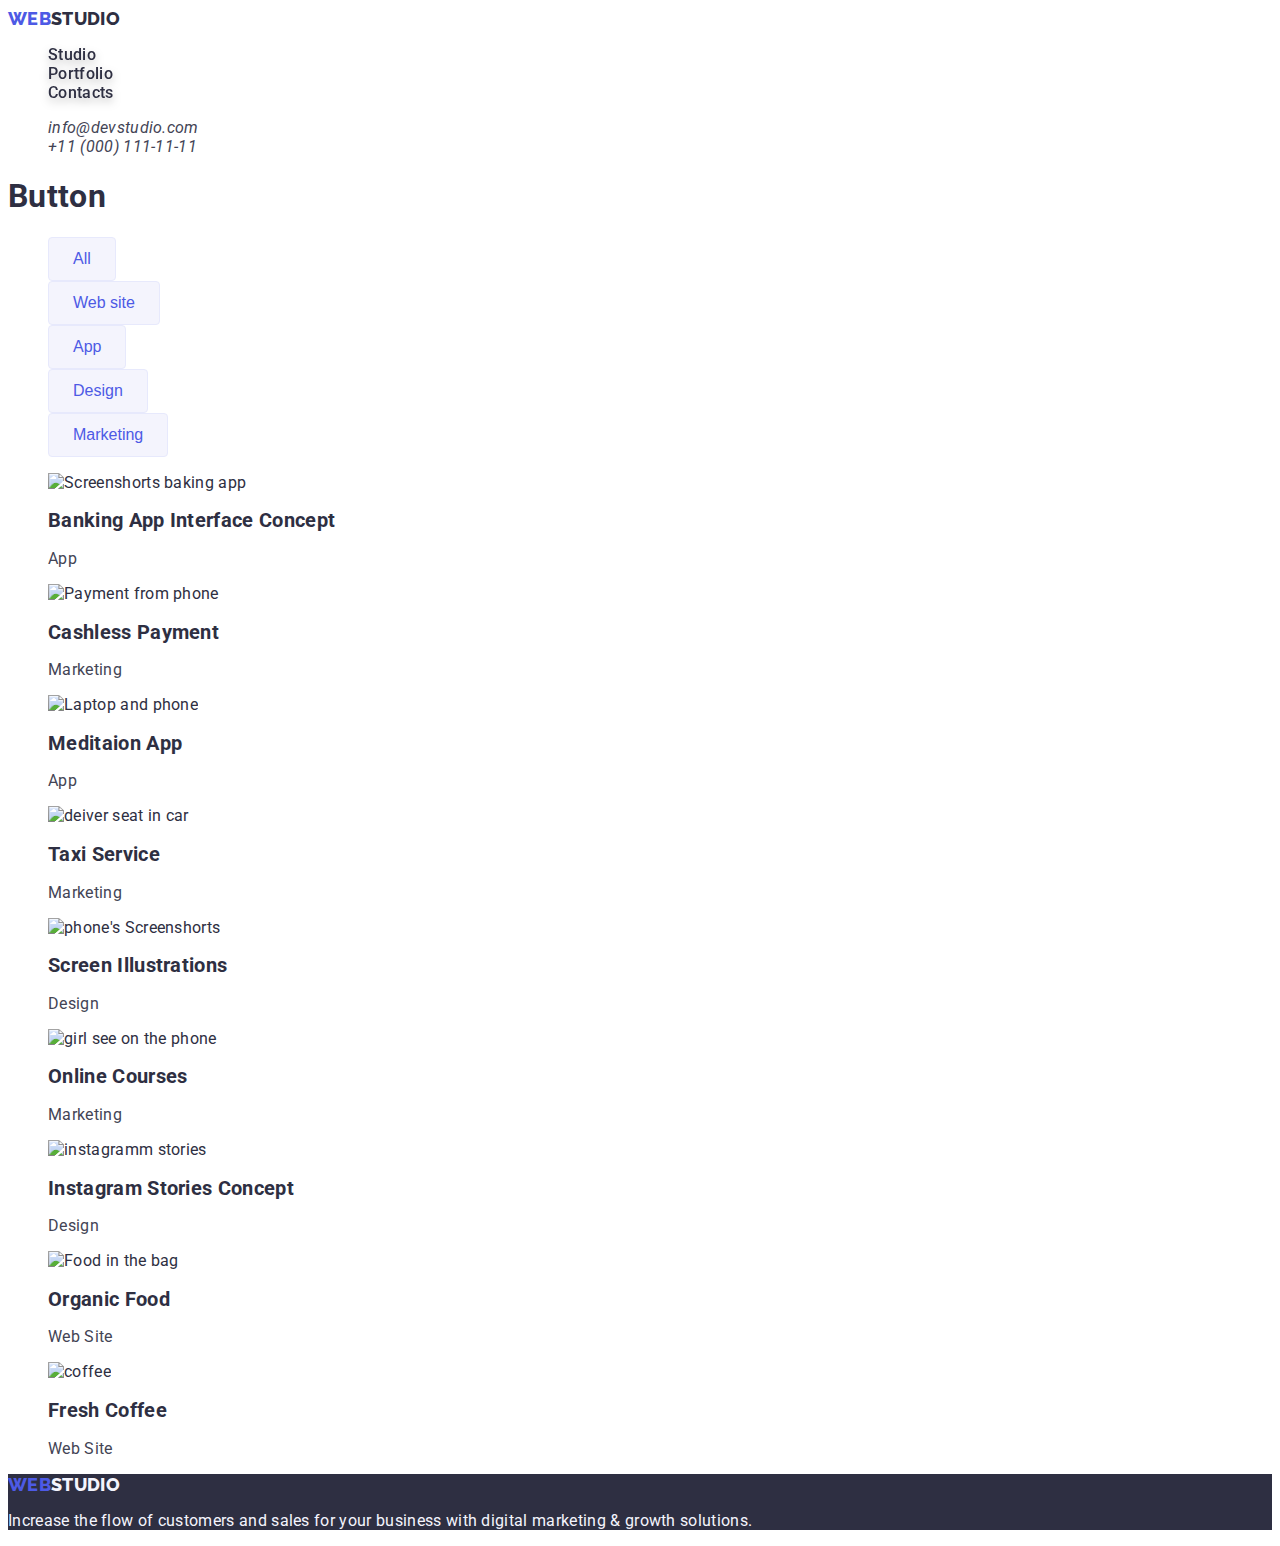
==== portfolio.html @ 407af55c "Update portfolio.html" ====
<!DOCTYPE html>
<html lang="en">
<head>
    <meta charset="UTF-8">
    <meta http-equiv="X-UA-Compatible" content="IE=edge">
    <meta name="viewport" content="width=device-width, initial-scale=1.0">
    <title>Portfolio</title>
    <link rel="stylesheet" href="./css/styles.css">
    <link rel="preconnect" href="https://fonts.googleapis.com">
<link rel="preconnect" href="https://fonts.gstatic.com" crossorigin>
<link href="https://fonts.googleapis.com/css2?family=Raleway:wght@800&family=Roboto:wght@400;500;700;900&display=swap" rel="stylesheet">
</head>
<body>
    <header  class="header">
        <nav class="head-nav">
            <a class="head-logo" href="./index.html"><span class="logo-web">Web</span><span class="logo-studio">Studio</span></a>
            <ul class="list-decoration">
                <li class="head-item"><a class="head-link" href="">Studio</a></li>
                <li class="head-item"><a class="head-link" href="">Portfolio</a></li>
                <li class="head-item"><a class="head-link" href="">Contacts</a></li>
            </ul>
        </nav>
        <address>
            <ul class="list-decoration">
                <li><a class="head-address" href="mailto:info@devstudio.com">info@devstudio.com</a></li>
                <li><a class="head-address" href="tel:+110001111111">+11 (000) 111-11-11</a></li>
            </ul>
        </address>
    </header>

    <main>
    <section>
        <h1>Button</h1>
        <ul class="list-decoration">
            <li>
                <button class="button-portfolio" type="button">All</button>
            </li>
            <li>
                <button class="button-portfolio" type="button">Web site</button>
            </li>
            <li>
                <button class="button-portfolio" type="button">App</button>
            </li>
            <li>
                <button class="button-portfolio" type="button">Design</button>
            </li>
            <li>
                <button class="button-portfolio" type="button">Marketing</button>
            </li>
        </ul>
    </section>

    <section>
        <ul class="list-decoration">
            <li>
                <img src="./images/Card-1.jpg" alt="Screenshorts baking app" width="360">
                <h2 class="name-app">Banking App Interface Concept</h2>
                <p class="item-app">App</p>
            </li>
            <li>
                <img src="./images/Card-2.jpg" alt="Payment from phone" width="360">
                <h2 class="name-app">Cashless Payment</h2>
                <p class="item-app">Marketing</p>
            </li>
            <li>
                <img src="./images/Card-3.jpg" alt="Laptop and phone" width="360">
                <h2 class="name-app">Meditaion App</h2>
                <p class="item-app">App</p>
            </li>
            <li>
                <img src="./images/Card-4.jpg" alt="deiver seat in car" width="360">
                <h2 class="name-app">Taxi Service</h2>
                <p class="item-app">Marketing</p>
            </li>
            <li>
                <img src="./images/Card-5.jpg" alt="phone's Screenshorts" width="360">
                <h2 class="name-app">Screen Illustrations</h2>
                <p class="item-app">Design</p>
            </li>
            <li>
                <img src="./images/Card-6.jpg" alt="girl see on the phone" width="360">
                <h2 class="name-app">Online Courses</h2>
                <p class="item-app">Marketing</p>
            </li>
            <li>
                <img src="./images/Card-7.jpg" alt="instagramm stories" width="360">
                <h2 class="name-app">Instagram Stories Concept</h2>
                <p class="item-app">Design</p>
            </li>
            <li>
                <img src="./images/Card-8.jpg" alt="Food in the bag" width="360">
                <h2 class="name-app">Organic Food</h2>
                <p class="item-app">Web Site</p>
            </li>
            <li>
                <img src="./images/Card-9.jpg" alt="coffee" width="360">
                <h2 class="name-app">Fresh Coffee</h2>
                <p class="item-app">Web Site</p>
            </li>
        </ul>
    </section>
    </main>

<footer class="footer">
        <a href="./index.html" class="head-logo" ><span class="logo-web">Web</span><span class="logo-studio studio">Studio</span></a>
        <p class="text-footer">Increase the flow of customers and sales for your business with digital marketing & growth solutions.</p> 
    </footer>
</body>
</html>
---- css/styles.css ----
body {
    font-family: 'Roboto', sans-serif;
    color: var(--main-color);
    letter-spacing: 0.02em;

}
.list-decoration {
    list-style: none;
}

:root {
    --main-color: #2E2F42;
    --text-color: #434455;
    --background-color: #4D5AE5;
    --button-color: #FFFFFF; 
    --lofo-footer: #F4F4FD;
    --button-border: #E7E9FC;
}


/* header*/

.logo-web {
    font-family: 'Raleway', sans-serif;
    font-weight: 800;
    font-size: 18px;
    line-height: 0,03em;
    color: var(--background-color);
    text-transform: uppercase;
}

.logo-studio {
    font-family: 'Raleway', sans-serif;
    font-weight: 800;
    font-size: 18px;
    line-height: 0,03em;
    color: var(--main-color);
    text-transform: uppercase;
}

.studio {
    color: var(--lofo-footer);
}

.head-logo {
    text-decoration: none;
}

.head-link {
    text-decoration: none;
    font-weight: 500;
    font-size: 16px;
    line-height: 0,04;
    color: var(--main-color);
    filter: drop-shadow(0px 4px 4px rgba(0, 0, 0, 0.25));
}

.head-link:hover,.head-link:focus{
    color: var(--background-color);
}


.head-address {
    text-decoration: none;
    font-size: 16px;
    line-height: 0,06em;
    color:var(--text-color);
}

.head-address:hover,.head-address:focus {
    color: var(--background-color);
}

/* section1 */

.hero{
    background-color: var(--main-color);
}

.main-title {
    letter-spacing: 0.08em;
    color: var(--button-color);
    font-size: 56px;
}

.btn-main {
    background-color: var(--background-color);
    box-shadow: 0px 4px 4px rgba(0, 0, 0, 0.15);
    border-radius: 4px;
    color: var(--button-color);
    line-height: 0,04em;
    font-size: 16px;
    letter-spacing: 0.04em;
    padding: 16px 32px;
}

.btn-main:hover,.btn-main:focus {
    box-shadow: 0px 1px 6px rgba(46, 47, 66, 0.08),
    0px 1px 1px rgba(46, 47, 66, 0.16), 
    0px 2px 1px rgba(46, 47, 66, 0.08);
    cursor: pointer;
}

/* Section2 */

.benefits-head {
    font-size: 20px;
    line-height: 0,04em;
    color: var(--main-color);
}

.benefits-description {
    font-size: 16px;
    line-height: 0,06em;
    color: var(--text-color);
}

/* Section3 */

.head-description {
    font-size: 36px;
    line-height: 0,05em;
    text-transform: capitalize;
    color: var(--main-color);
}

/* Section4 */


.item-name {
    font-size: 20px;
    line-height: 0,04em;
    color: var(--main-color);
}

.item-position {
    font-size: 16px;
    line-height: 0,06em;
    color: var(--text-color);
}

/* footer */

.footer {
    background-color: #2E2F42;
}

.text-footer {
    font-size: 16px;
    line-height: 0,06;
    color: var(--lofo-footer);
}

/* portfolio Button */

.button-portfolio {
    background-color: var(--lofo-footer);
    border: 1px solid var(--button-border);
    border-radius: 4px;
    font-size: 16px;
    line-height: 0,04em;
    color: var(--background-color);
    padding: 12px 24px;
}

.button-portfolio:hover,.button-portfolio:focus{
    background-color: var(--background-color);
    box-shadow: 0px 3px 1px rgba(0, 0, 0, 0.1), 0px 2px 1px 
    rgba(0, 0, 0, 0.08), 0px 2px 2px rgba(0, 0, 0, 0.12);
    color: var(--button-color);
    cursor: pointer;
}

/* portfolio item */

.name-app {
    font-size: 20px;
    line-height: 0,04em;
    color: var(--main-color);
}

.item-app {
    font-size: 16px;
    line-height: 0,06em;
    color: var(--text-color);
}
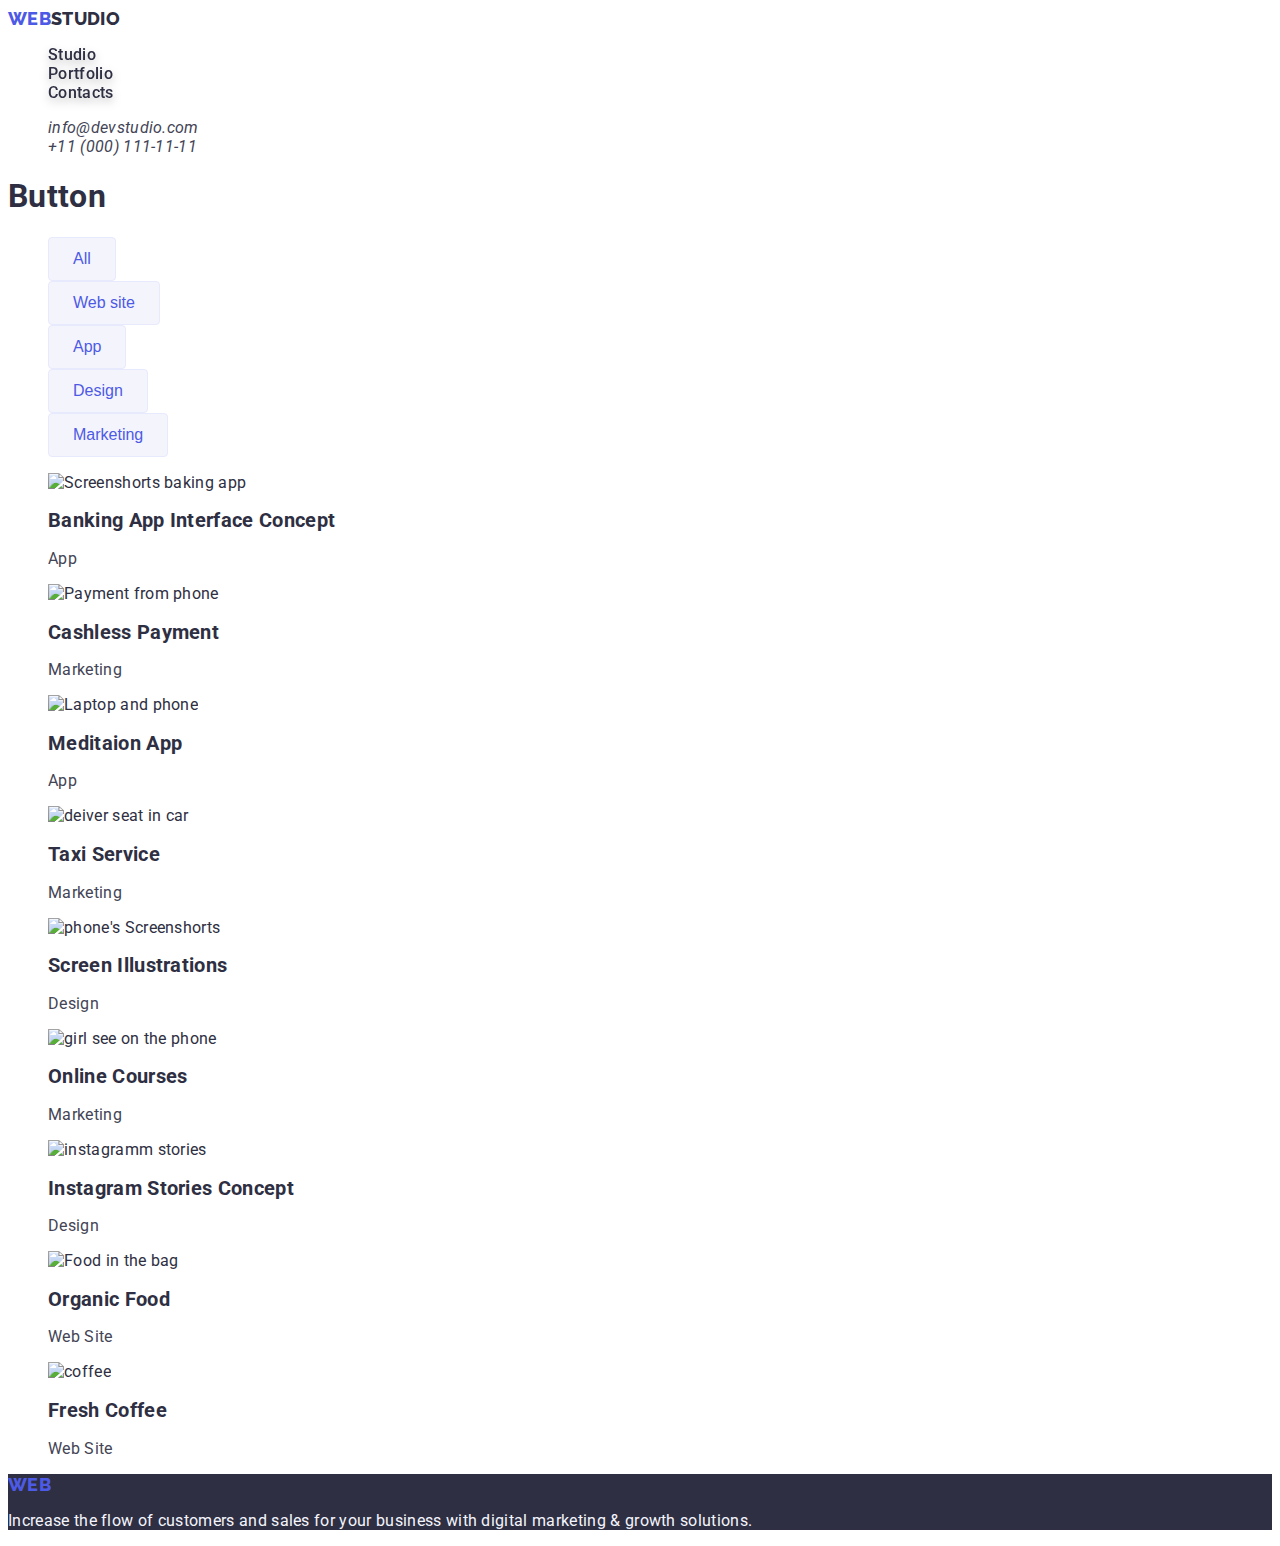
==== commit 4929e135: "Merge branch 'main' of https://github.com/kizketrin/goit-markup-hw-03" ====
--- a/portfolio.html
+++ b/portfolio.html
@@ -102,7 +102,7 @@
     </main>
 
 <footer class="footer">
-        <a href="./index.html" class="head-logo" ><span class="logo-web">Web</span><span class="logo-studio studio">Studio</span></a>
+        <a href="./index.html" class="head-logo" ><span class="logo-web">Web</span><span class="logo-studio">Studio</span></a>
         <p class="text-footer">Increase the flow of customers and sales for your business with digital marketing & growth solutions.</p> 
     </footer>
 </body>
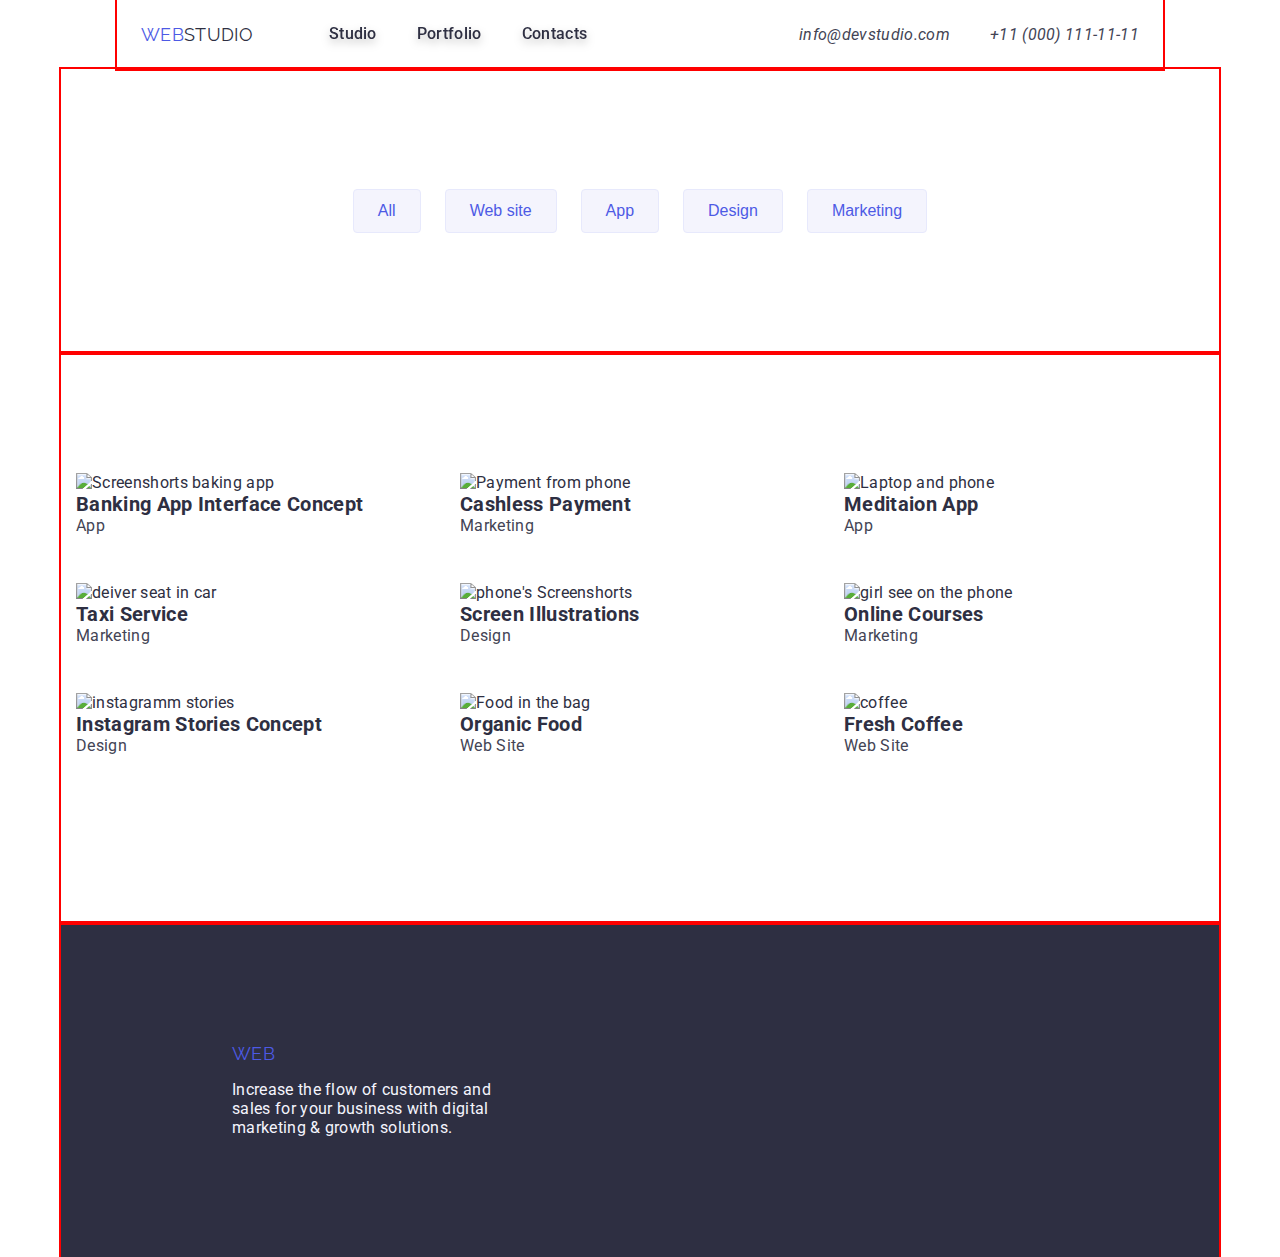
==== commit 09ca5938: "update" ====
--- a/portfolio.html
+++ b/portfolio.html
@@ -12,26 +12,28 @@
 </head>
 <body>
     <header  class="header">
+        <div class="container head-container">
         <nav class="head-nav">
             <a class="head-logo" href="./index.html"><span class="logo-web">Web</span><span class="logo-studio">Studio</span></a>
-            <ul class="list-decoration">
-                <li class="head-item"><a class="head-link" href="">Studio</a></li>
-                <li class="head-item"><a class="head-link" href="">Portfolio</a></li>
-                <li class="head-item"><a class="head-link" href="">Contacts</a></li>
+            <ul class="list-decoration head-list">
+                <li class="head-item"><a class="head-link link" href="">Studio</a></li>
+                <li class="head-item"><a class="head-link link" href="">Portfolio</a></li>
+                <li class="head-item"><a class="head-link link" href="">Contacts</a></li>
             </ul>
         </nav>
-        <address>
-            <ul class="list-decoration">
+        <address class="address">
+            <ul class="list-decoration head-list">
                 <li><a class="head-address" href="mailto:info@devstudio.com">info@devstudio.com</a></li>
                 <li><a class="head-address" href="tel:+110001111111">+11 (000) 111-11-11</a></li>
             </ul>
         </address>
+        </div>
     </header>
 
     <main>
-    <section>
-        <h1>Button</h1>
+    <section class="container section">
         <ul class="list-decoration">
+            <div  class="btn-block">
             <li>
                 <button class="button-portfolio" type="button">All</button>
             </li>
@@ -47,11 +49,14 @@
             <li>
                 <button class="button-portfolio" type="button">Marketing</button>
             </li>
+            </div>
         </ul>
     </section>
 
-    <section>
-        <ul class="list-decoration">
+    <section class="container section">
+        <div class="">
+        <ul class="list-decoration list-portfolio">
+            <div class="img-portfolio">
             <li>
                 <img src="./images/Card-1.jpg" alt="Screenshorts baking app" width="360">
                 <h2 class="name-app">Banking App Interface Concept</h2>
@@ -67,6 +72,8 @@
                 <h2 class="name-app">Meditaion App</h2>
                 <p class="item-app">App</p>
             </li>
+            </div>
+            <div class="img-portfolio">
             <li>
                 <img src="./images/Card-4.jpg" alt="deiver seat in car" width="360">
                 <h2 class="name-app">Taxi Service</h2>
@@ -82,6 +89,8 @@
                 <h2 class="name-app">Online Courses</h2>
                 <p class="item-app">Marketing</p>
             </li>
+            </div>
+            <div class="img-portfolio">
             <li>
                 <img src="./images/Card-7.jpg" alt="instagramm stories" width="360">
                 <h2 class="name-app">Instagram Stories Concept</h2>
@@ -97,13 +106,17 @@
                 <h2 class="name-app">Fresh Coffee</h2>
                 <p class="item-app">Web Site</p>
             </li>
+            </div>
         </ul>
+        </div>
     </section>
     </main>
 
-<footer class="footer">
+<footer class="footer container section">
+    <div class="footer-block">
         <a href="./index.html" class="head-logo" ><span class="logo-web">Web</span><span class="logo-studio">Studio</span></a>
         <p class="text-footer">Increase the flow of customers and sales for your business with digital marketing & growth solutions.</p> 
+        </div>
     </footer>
 </body>
 </html>--- a/css/styles.css
+++ b/css/styles.css
@@ -4,10 +4,34 @@
     font-family: 'Roboto', sans-serif;
     color: var(--main-color);
     letter-spacing: 0.02em;
-
-}
+    margin: 0;
+}
+
+.container {
+    max-width: 1158px;
+    padding-left: 15px;
+    padding-right: 15px;
+    margin-right:  auto;
+    margin-left: auto;
+    outline: 2px solid red;
+}
+
+.section {
+    padding-top: 120px;
+    padding-bottom: 120px;
+}
+
+
+img {
+    display: block;
+    max-width: 100%;
+    height: auto;
+}
+
 .list-decoration {
     list-style: none;
+    display: flex;
+
 }
 
 :root {
@@ -15,16 +39,52 @@
     --text-color: #434455;
     --background-color: #4D5AE5;
     --button-color: #FFFFFF; 
-    --lofo-footer: #F4F4FD;
+    --logo-footer: #F4F4FD;
     --button-border: #E7E9FC;
 }
 
+a {
+    text-decoration: none;
+}
+
+ul {
+    padding: 0;
+    margin: 0;
+    list-style: none;
+}
+
+h1, h2, h3, h4, p {
+    margin: 0;
+}
+
+*,
+::before,
+::after {
+	box-sizing: border-box;
+}
+
 
 /* header*/
 
+
+
+.head-container {
+    display: flex;
+    align-items: center;
+    padding: 24px;
+    margin-left: 117px;
+    margin-right: 117px;
+}
+
+.address {
+    margin-left: auto;
+}
+
+.head-nav {
+    display: flex;
+}
+
 .logo-web {
-    font-family: 'Raleway', sans-serif;
-    font-weight: 800;
     font-size: 18px;
     line-height: 0,03em;
     color: var(--background-color);
@@ -32,8 +92,6 @@
 }
 
 .logo-studio {
-    font-family: 'Raleway', sans-serif;
-    font-weight: 800;
     font-size: 18px;
     line-height: 0,03em;
     color: var(--main-color);
@@ -41,12 +99,20 @@
 }
 
 .studio {
-    color: var(--lofo-footer);
+    color: var(--logo-footer);
 }
 
 .head-logo {
     text-decoration: none;
-}
+    margin-right: 76px;
+    font-family: 'Raleway', sans-serif;
+    display: inline;
+}
+
+.head-list {
+    gap: 40px;
+}
+
 
 .head-link {
     text-decoration: none;
@@ -77,12 +143,24 @@
 
 .hero{
     background-color: var(--main-color);
+    margin-left: auto;
+    margin-right: auto;
+}
+
+.title {
+    display: flex;
+    align-items: center;
+    flex-direction: column;
 }
 
 .main-title {
     letter-spacing: 0.08em;
     color: var(--button-color);
     font-size: 56px;
+    width: 600px;
+    margin-right: auto;
+    margin-left: auto;
+    text-align: center;
 }
 
 .btn-main {
@@ -94,6 +172,9 @@
     font-size: 16px;
     letter-spacing: 0.04em;
     padding: 16px 32px;
+    margin-top: 48px;
+    border: 0;
+    align-self: center;
 }
 
 .btn-main:hover,.btn-main:focus {
@@ -109,12 +190,25 @@
     font-size: 20px;
     line-height: 0,04em;
     color: var(--main-color);
+    margin-bottom: 8px;
+    font-weight: 500;
 }
 
 .benefits-description {
     font-size: 16px;
     line-height: 0,06em;
     color: var(--text-color);
+    align-self: center;
+}
+
+.list-description {
+    margin-left: 156px;
+    margin-right: 156px;
+    gap: 24px;
+}
+
+.description-item {
+    display: flex;
 }
 
 /* Section3 */
@@ -124,8 +218,13 @@
     line-height: 0,05em;
     text-transform: capitalize;
     color: var(--main-color);
-}
-
+    align-self: center;
+}
+
+.jobs-item {
+    display: flex;
+    flex-direction: column;
+}
 /* Section4 */
 
 
@@ -145,18 +244,28 @@
 
 .footer {
     background-color: #2E2F42;
+    display: flex;
+    margin-left: auto;
+    margin-right: auto;
+
 }
 
 .text-footer {
     font-size: 16px;
     line-height: 0,06;
-    color: var(--lofo-footer);
+    color: var(--logo-footer);
+    margin-top: 16px;
+    width: 264px;
+}
+
+.footer-block {
+    margin-left: 156px;
 }
 
 /* portfolio Button */
 
 .button-portfolio {
-    background-color: var(--lofo-footer);
+    background-color: var(--logo-footer);
     border: 1px solid var(--button-border);
     border-radius: 4px;
     font-size: 16px;
@@ -173,6 +282,12 @@
     cursor: pointer;
 }
 
+.btn-block {
+    display: flex;
+    margin: auto;
+    gap: 24px;
+}
+
 /* portfolio item */
 
 .name-app {
@@ -185,4 +300,15 @@
     font-size: 16px;
     line-height: 0,06em;
     color: var(--text-color);
+}
+
+.list-portfolio {
+    display: flex;
+    flex-direction: column;
+}
+
+.img-portfolio {
+    display: flex;
+    margin-bottom: 48px;
+    gap: 24px;
 }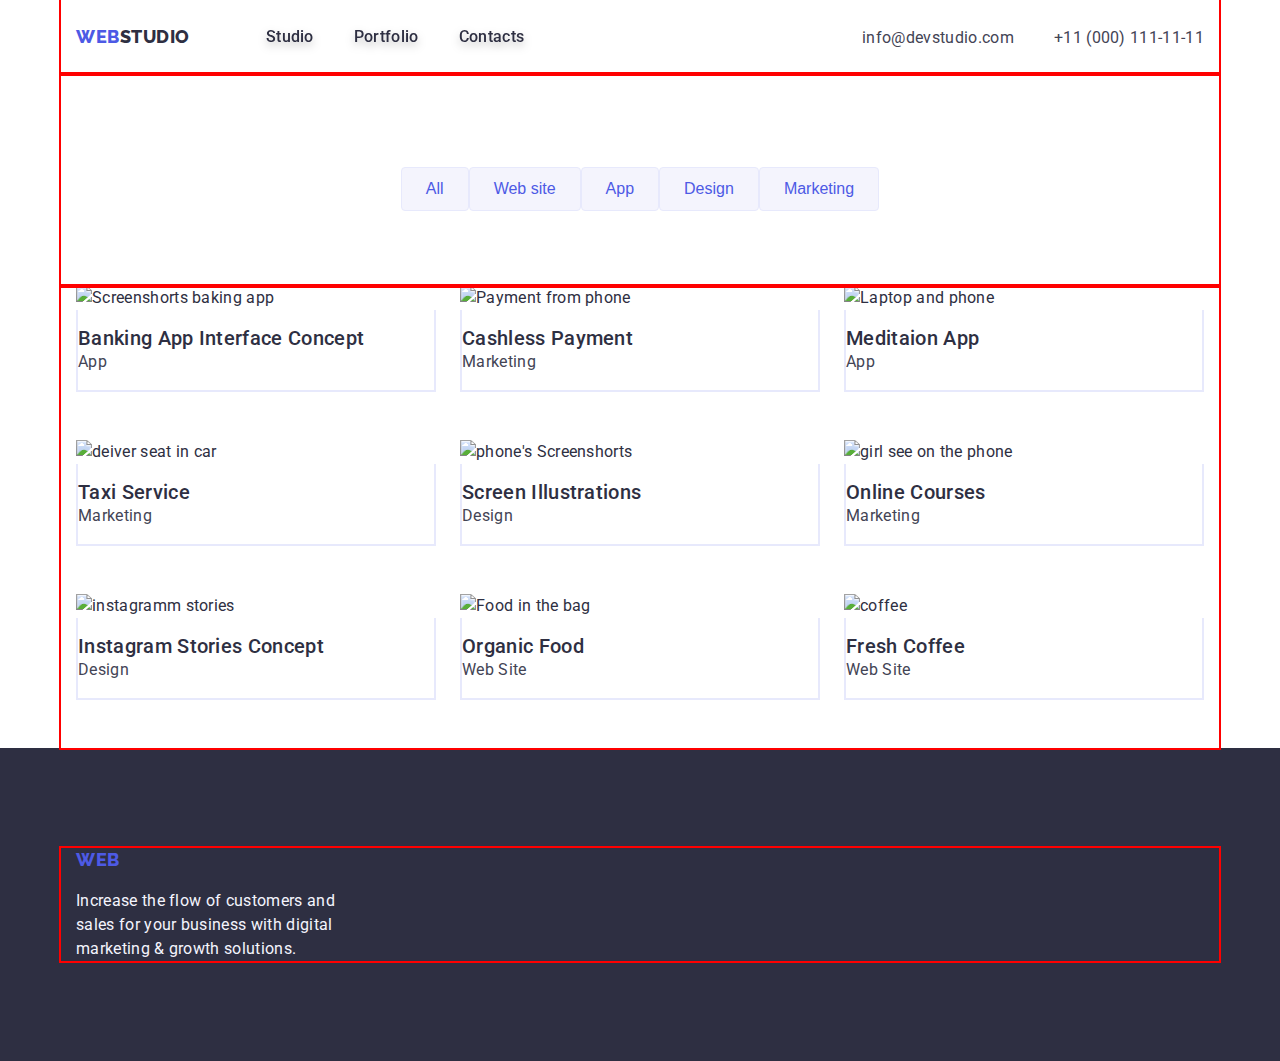
==== commit a8030e59: "update" ====
--- a/portfolio.html
+++ b/portfolio.html
@@ -31,9 +31,9 @@
     </header>
 
     <main>
-    <section class="container section">
+    <section class="section">
+        <div class="container btn-block">
         <ul class="list-decoration">
-            <div  class="btn-block">
             <li>
                 <button class="button-portfolio" type="button">All</button>
             </li>
@@ -49,62 +49,77 @@
             <li>
                 <button class="button-portfolio" type="button">Marketing</button>
             </li>
-            </div>
         </ul>
-    </section>
-
-    <section class="container section">
-        <div class="">
+        </div>
+        <div class="container ">
         <ul class="list-decoration list-portfolio">
             <div class="img-portfolio">
             <li>
                 <img src="./images/Card-1.jpg" alt="Screenshorts baking app" width="360">
+                <div class="portfolio-item">
                 <h2 class="name-app">Banking App Interface Concept</h2>
                 <p class="item-app">App</p>
+                </div>
             </li>
             <li>
                 <img src="./images/Card-2.jpg" alt="Payment from phone" width="360">
+                <div class="portfolio-item">
                 <h2 class="name-app">Cashless Payment</h2>
                 <p class="item-app">Marketing</p>
+                </div>
             </li>
             <li>
                 <img src="./images/Card-3.jpg" alt="Laptop and phone" width="360">
+                <div class="portfolio-item">
                 <h2 class="name-app">Meditaion App</h2>
                 <p class="item-app">App</p>
+                </div>
             </li>
             </div>
             <div class="img-portfolio">
             <li>
                 <img src="./images/Card-4.jpg" alt="deiver seat in car" width="360">
+                <div class="portfolio-item">
                 <h2 class="name-app">Taxi Service</h2>
                 <p class="item-app">Marketing</p>
+                </div>
             </li>
             <li>
                 <img src="./images/Card-5.jpg" alt="phone's Screenshorts" width="360">
+                <div class="portfolio-item">
                 <h2 class="name-app">Screen Illustrations</h2>
                 <p class="item-app">Design</p>
+                </div>
             </li>
             <li>
                 <img src="./images/Card-6.jpg" alt="girl see on the phone" width="360">
+                <div class="portfolio-item">
                 <h2 class="name-app">Online Courses</h2>
                 <p class="item-app">Marketing</p>
+                </div>
             </li>
             </div>
             <div class="img-portfolio">
             <li>
                 <img src="./images/Card-7.jpg" alt="instagramm stories" width="360">
+                <div class="portfolio-item">
                 <h2 class="name-app">Instagram Stories Concept</h2>
                 <p class="item-app">Design</p>
+                </div>
             </li>
             <li>
                 <img src="./images/Card-8.jpg" alt="Food in the bag" width="360">
+                <div class="portfolio-item">
                 <h2 class="name-app">Organic Food</h2>
                 <p class="item-app">Web Site</p>
+                </div>
             </li>
             <li>
                 <img src="./images/Card-9.jpg" alt="coffee" width="360">
+                <div class="portfolio-item">
                 <h2 class="name-app">Fresh Coffee</h2>
                 <p class="item-app">Web Site</p>
+                </div>
             </li>
             </div>
         </ul>
@@ -112,8 +127,8 @@
     </section>
     </main>
 
-<footer class="footer container section">
-    <div class="footer-block">
+<footer class="footer">
+    <div class="container">
         <a href="./index.html" class="head-logo" ><span class="logo-web">Web</span><span class="logo-studio">Studio</span></a>
         <p class="text-footer">Increase the flow of customers and sales for your business with digital marketing & growth solutions.</p> 
         </div>
--- a/css/styles.css
+++ b/css/styles.css
@@ -5,6 +5,7 @@
     color: var(--main-color);
     letter-spacing: 0.02em;
     margin: 0;
+    line-height: 24px;
 }
 
 .container {
@@ -16,11 +17,6 @@
     outline: 2px solid red;
 }
 
-.section {
-    padding-top: 120px;
-    padding-bottom: 120px;
-}
-
 
 img {
     display: block;
@@ -71,9 +67,8 @@
 .head-container {
     display: flex;
     align-items: center;
-    padding: 24px;
-    margin-left: 117px;
-    margin-right: 117px;
+    padding-top: 25px;
+    padding-bottom: 24px;
 }
 
 .address {
@@ -86,14 +81,17 @@
 
 .logo-web {
     font-size: 18px;
-    line-height: 0,03em;
+    font-weight: 800;
+    letter-spacing: 0.03em;
     color: var(--background-color);
     text-transform: uppercase;
 }
 
 .logo-studio {
     font-size: 18px;
-    line-height: 0,03em;
+    font-weight: 800;
+    letter-spacing: 0.03em;
+    line-height: 24px;
     color: var(--main-color);
     text-transform: uppercase;
 }
@@ -130,6 +128,7 @@
 
 .head-address {
     text-decoration: none;
+    font-style: normal;
     font-size: 16px;
     line-height: 0,06em;
     color:var(--text-color);
@@ -145,6 +144,8 @@
     background-color: var(--main-color);
     margin-left: auto;
     margin-right: auto;
+    padding-top: 188px;
+    padding-bottom: 188px;
 }
 
 .title {
@@ -161,6 +162,7 @@
     margin-right: auto;
     margin-left: auto;
     text-align: center;
+    line-height: 60px;
 }
 
 .btn-main {
@@ -168,7 +170,7 @@
     box-shadow: 0px 4px 4px rgba(0, 0, 0, 0.15);
     border-radius: 4px;
     color: var(--button-color);
-    line-height: 0,04em;
+    font-weight: 500;
     font-size: 16px;
     letter-spacing: 0.04em;
     padding: 16px 32px;
@@ -188,7 +190,6 @@
 
 .benefits-head {
     font-size: 20px;
-    line-height: 0,04em;
     color: var(--main-color);
     margin-bottom: 8px;
     font-weight: 500;
@@ -196,14 +197,11 @@
 
 .benefits-description {
     font-size: 16px;
-    line-height: 0,06em;
     color: var(--text-color);
     align-self: center;
 }
 
 .list-description {
-    margin-left: 156px;
-    margin-right: 156px;
     gap: 24px;
 }
 
@@ -215,10 +213,11 @@
 
 .head-description {
     font-size: 36px;
-    line-height: 0,05em;
+    line-height: 40px;
     text-transform: capitalize;
     color: var(--main-color);
-    align-self: center;
+    margin-bottom: 72px;
+    text-align: center;
 }
 
 .jobs-item {
@@ -230,37 +229,41 @@
 
 .item-name {
     font-size: 20px;
-    line-height: 0,04em;
-    color: var(--main-color);
+    color: var(--main-color);
+    margin-bottom: 8px;
 }
 
 .item-position {
     font-size: 16px;
-    line-height: 0,06em;
     color: var(--text-color);
+}
+
+.our-team {
+    background-color: var(--logo-footer);
+}
+
+.team-item {
+    padding-top: 32px;
+    padding-bottom: 32px;
+    background-color: var(--button-color);
+    text-align: center;
 }
 
 /* footer */
 
 .footer {
     background-color: #2E2F42;
-    display: flex;
-    margin-left: auto;
-    margin-right: auto;
-
+    padding-top: 100px;
+    padding-bottom: 100px;
 }
 
 .text-footer {
     font-size: 16px;
-    line-height: 0,06;
     color: var(--logo-footer);
     margin-top: 16px;
     width: 264px;
 }
 
-.footer-block {
-    margin-left: 156px;
-}
 
 /* portfolio Button */
 
@@ -269,9 +272,11 @@
     border: 1px solid var(--button-border);
     border-radius: 4px;
     font-size: 16px;
-    line-height: 0,04em;
     color: var(--background-color);
     padding: 12px 24px;
+    margin-bottom: 75px;
+    margin-top: 93px;
+    font-weight: 500;
 }
 
 .button-portfolio:hover,.button-portfolio:focus{
@@ -284,7 +289,7 @@
 
 .btn-block {
     display: flex;
-    margin: auto;
+    justify-content: center;
     gap: 24px;
 }
 
@@ -292,13 +297,12 @@
 
 .name-app {
     font-size: 20px;
-    line-height: 0,04em;
-    color: var(--main-color);
+    color: var(--main-color);
+    font-weight: 500;
 }
 
 .item-app {
     font-size: 16px;
-    line-height: 0,06em;
     color: var(--text-color);
 }
 
@@ -309,6 +313,14 @@
 
 .img-portfolio {
     display: flex;
+    gap: 24px;
     margin-bottom: 48px;
-    gap: 24px;
+}
+
+.portfolio-item {
+    padding-top: 16px;
+    padding-bottom: 16px;
+    border-bottom: #E7E9FC 2px solid;
+    border-left: #E7E9FC 2px solid;
+    border-right:  #E7E9FC 2px solid;
 }